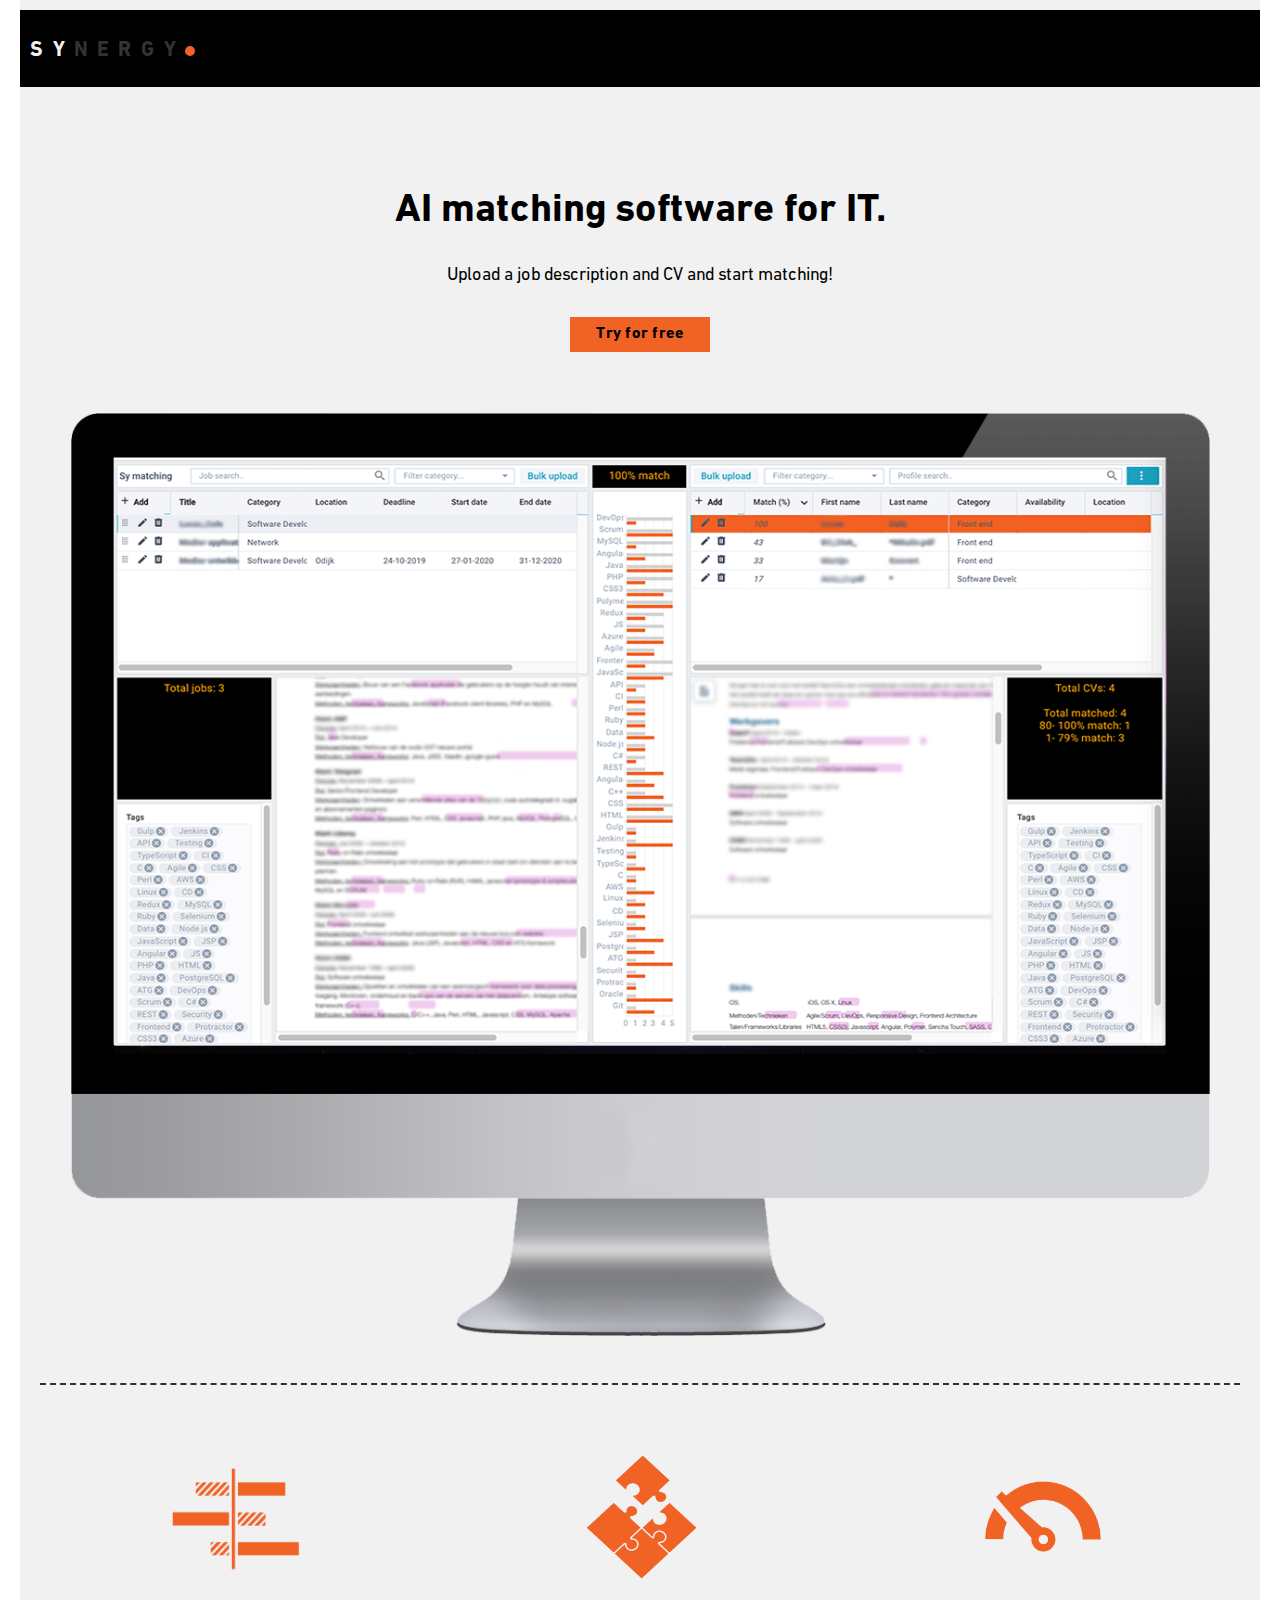
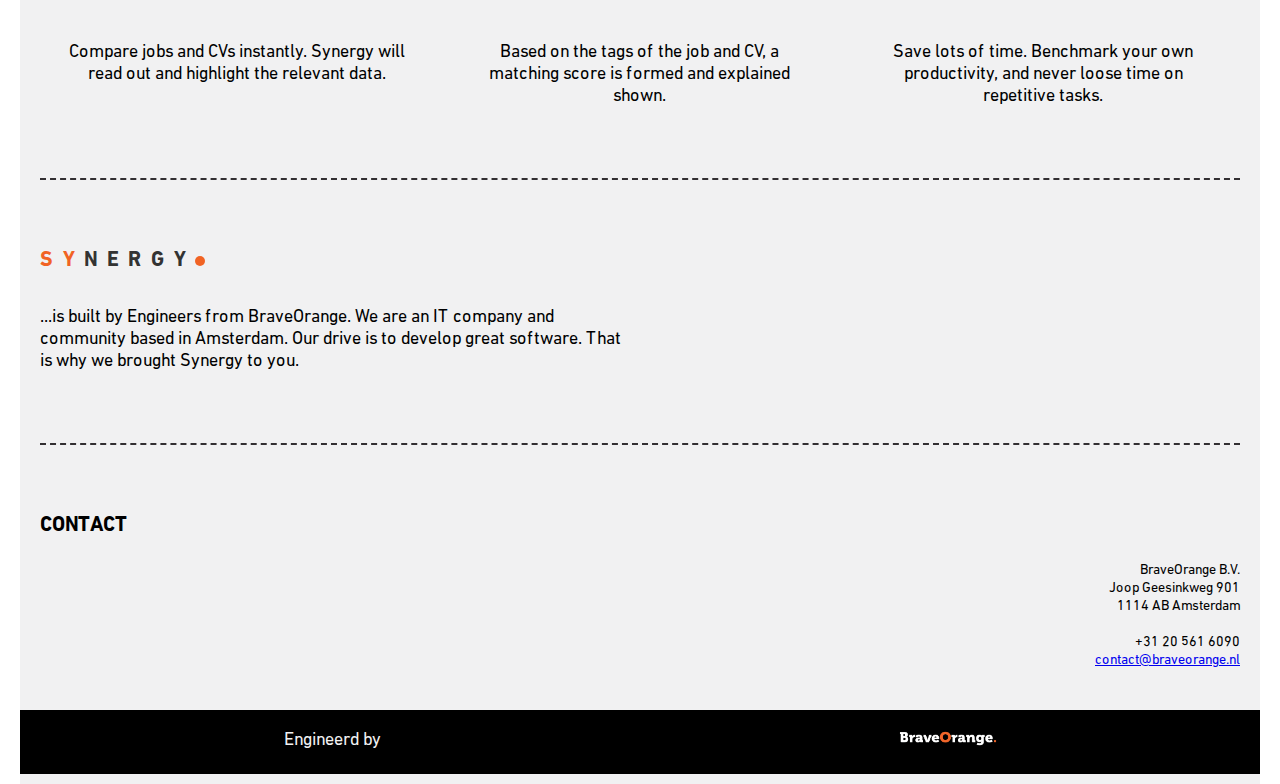
==== sy/index.html @ ae3a1daa "initial landing page" ====
<!DOCTYPE html>
<html lang="en">

<head>
    <title>Sy</title>
    <meta charset="UTF-8"/>
    <meta name="viewport" content="width=device-width, initial-scale=1">
    <link rel="stylesheet" href="style/style.css"/>
</head>

<body>

<div class="content">

    <header>
        <div class="synergy"><span>sy</span>nergy</div>
    </header>

    <main>
        <section>
            <h1>AI matching software for IT.</h1>
            <p>Upload a job description and CV and start matching!</p>
            <p>
                <button>Try for free</button>
            </p>
            <p>
                <img src="image/preview.png" alt="preview">
            </p>
        </section>

        <hr>

        <section class="grid">
            <div>
                <img src="image/compare.png" alt="compare">
                <span>Compare jobs and CVs instantly. Synergy will read out and highlight the relevant data.</span>
            </div>
            <div>
                <img src="image/match.png" alt="match">
                <span>Based on the tags of the job and CV, a matching score is formed and explained shown.</span>
            </div>
            <div>
                <img src="image/benchmark.png" alt="benchmark">
                <span>Save lots of time. Benchmark your own productivity, and never loose time on repetitive tasks.</span>
            </div>
        </section>

        <hr>

        <section class="last">
            <div>
                <div class="synergy"><span class="orange">sy</span>nergy</div>
                <p>...is built by Engineers from BraveOrange. We are an IT company and community based in Amsterdam. Our drive is to develop
                    great software. That is why we brought Synergy to you.</p>
            </div>
            <div></div>
        </section>

        <hr>

        <section class="contact">
            <h1>contact</h1>
            <div>
                BraveOrange B.V.<br>
                Joop Geesinkweg 901<br>
                1114 AB Amsterdam<br>
                <br>
                +31 20 561 6090<br>
                <a href="mailto:contact@braveorange.nl">contact@braveorange.nl</a>
            </div>
        </section>

    </main>

    <footer>
        <div>Engineerd by</div>
        <div><img src="image/logo.png" alt="BraveOrange logo"></div>
    </footer>
</div>


</body>
</html>
---- sy/style/style.css ----
@font-face {
    font-family: 'DIN Next LT Pro';
    src: url('../fonts/DINNextLTPro-Regular.woff2') format('woff2'),
    url('../fonts/DINNextLTPro-Regular.woff') format('woff');
    font-weight: normal;
    font-style: normal;
}

@font-face {
    font-family: 'DIN Next LT Pro-Bold';
    src: url('../fonts/DINNextLTPro-Bold.woff2') format('woff2'),
    url('../fonts/DINNextLTPro-Bold.woff') format('woff');
    font-weight: bold;
    font-style: normal;
}

body {
    background-color: white;
    padding: 0;
    margin: 0;
}

body .content {
    width: 1200px;
    margin: auto;
    padding: 10px 20px;
    background-color: rgb(241, 241, 242);
    font-family: "DIN Next LT Pro", serif;
    font-size: 18px;
    text-align: center;
}

header, footer {
    margin: 0 -20px;
    padding: 20px 10px;
    color: rgb(241, 241, 242);
    background-color: black;
}

footer {
    display: grid;
    grid-template-columns: repeat(2, 1fr);
    grid-column-gap: 10px;
}

footer img {
    width: 100px;
}

.synergy {
    font-family: "DIN Next LT Pro-Bold", serif;
    font-size: 30px;
    letter-spacing: 10px;
    font-variant-caps: small-caps;
    text-align: left;
    color: #333333;
}

.synergy span {
    color: rgb(241, 241, 242);
}


.synergy span.orange {
    color: #f16324;
}

.synergy::after {
    content: "\A";
    width: 10px;
    height: 10px;
    border-radius: 50%;
    background: #f16324;
    display: inline-block;
}

main {
    margin-top: 100px;
}

main section {
    margin: 60px 0 40px 0;
}

main section h1 {
    font-family: "DIN Next LT Pro-Bold", serif;
    font-size: 40px;
    font-weight: bold;
}

main section p {
    margin: 30px 0;
}

img {
    width: 95%;
}

.grid {
    display: grid;
    grid-template-columns: repeat(3, 1fr);
    grid-column-gap: 10px;
}

.grid img {
    height: 160px;
    width: 180px;
}

.grid div span {
    display: block;
    margin: 30px 16px;
    padding: 0 10px;
}

section.last {
    text-align: left;
    display: grid;
    grid-template-columns: repeat(2, 1fr);
    grid-column-gap: 10px;
}

section.contact h1 {
    font-size: 30px;
    text-align: left;
    font-variant-caps: small-caps;
}

section.contact div {
    text-align: right;
    font-size: 14px;
}

button {
    background-color: #f16324;
    border: none;
    color: black;
    padding: 8px 26px;
    margin-bottom: 30px;
    text-align: center;
    text-decoration: none;
    display: inline-block;
    font-family: "DIN Next LT Pro-Bold", serif;
    font-size: 16px;
    cursor: pointer;
}

button:hover {
    opacity: 0.8;
}

hr {
    margin: 30px 0;
    border: 0 none;
    border-top: 2px dashed #322f32;
    background: none;
    height: 0;
}
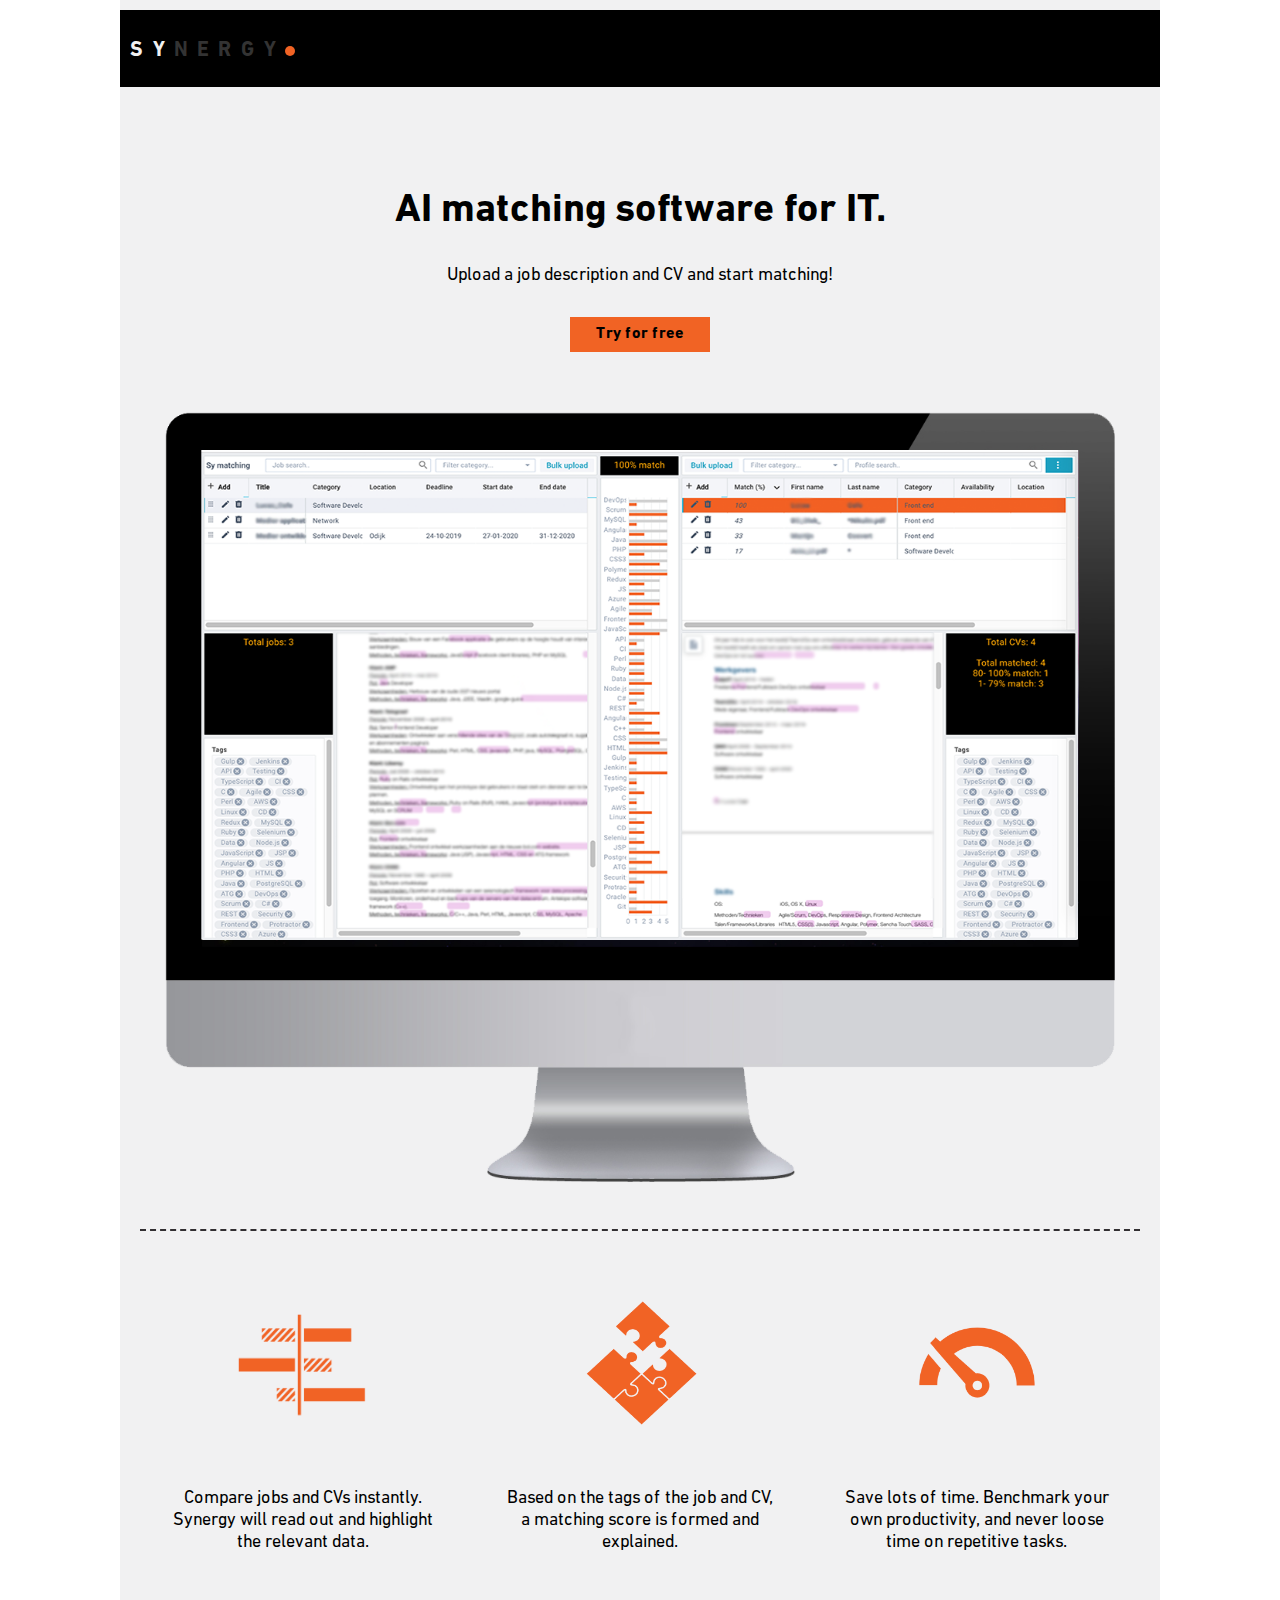
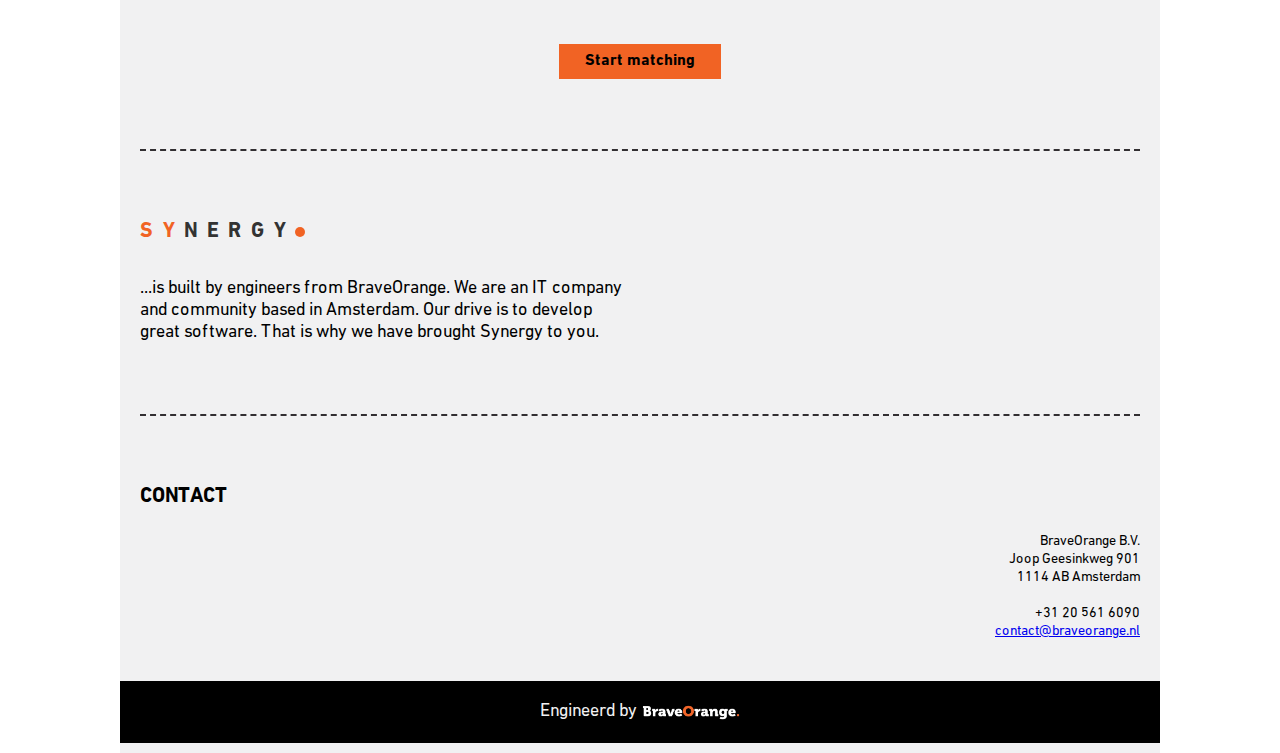
==== commit 4c534ca0: "landing page" ====
--- a/sy/index.html
+++ b/sy/index.html
@@ -21,7 +21,7 @@
             <h1>AI matching software for IT.</h1>
             <p>Upload a job description and CV and start matching!</p>
             <p>
-                <button>Try for free</button>
+                <a href="mailto:contact@braveorange.nl?subject=Synergy demo request" class="button">Try for free</a>
             </p>
             <p>
                 <img src="image/preview.png" alt="preview">
@@ -37,7 +37,7 @@
             </div>
             <div>
                 <img src="image/match.png" alt="match">
-                <span>Based on the tags of the job and CV, a matching score is formed and explained shown.</span>
+                <span>Based on the tags of the job and CV, a matching score is formed and explained.</span>
             </div>
             <div>
                 <img src="image/benchmark.png" alt="benchmark">
@@ -45,13 +45,18 @@
             </div>
         </section>
 
+        <section>
+            <a href="mailto:contact@braveorange.nl?subject=Synergy demo request" class="button">Start matching</a>
+        </section>
+
         <hr>
 
         <section class="last">
             <div>
                 <div class="synergy"><span class="orange">sy</span>nergy</div>
-                <p>...is built by Engineers from BraveOrange. We are an IT company and community based in Amsterdam. Our drive is to develop
-                    great software. That is why we brought Synergy to you.</p>
+                <p>...is built by engineers from BraveOrange. We are an IT company and community based in Amsterdam. Our
+                    drive is to develop
+                    great software. That is why we have brought Synergy to you.</p>
             </div>
             <div></div>
         </section>
--- a/sy/style/style.css
+++ b/sy/style/style.css
@@ -21,7 +21,7 @@
 }
 
 body .content {
-    width: 1200px;
+    max-width: 1000px;
     margin: auto;
     padding: 10px 20px;
     background-color: rgb(241, 241, 242);
@@ -37,13 +37,12 @@
     background-color: black;
 }
 
-footer {
-    display: grid;
-    grid-template-columns: repeat(2, 1fr);
-    grid-column-gap: 10px;
+footer div {
+    display: inline-block;
 }
 
 footer img {
+    margin-bottom: -5px;
     width: 100px;
 }
 
@@ -131,7 +130,7 @@
     font-size: 14px;
 }
 
-button {
+.button {
     background-color: #f16324;
     border: none;
     color: black;
@@ -145,7 +144,7 @@
     cursor: pointer;
 }
 
-button:hover {
+.button:hover {
     opacity: 0.8;
 }
 
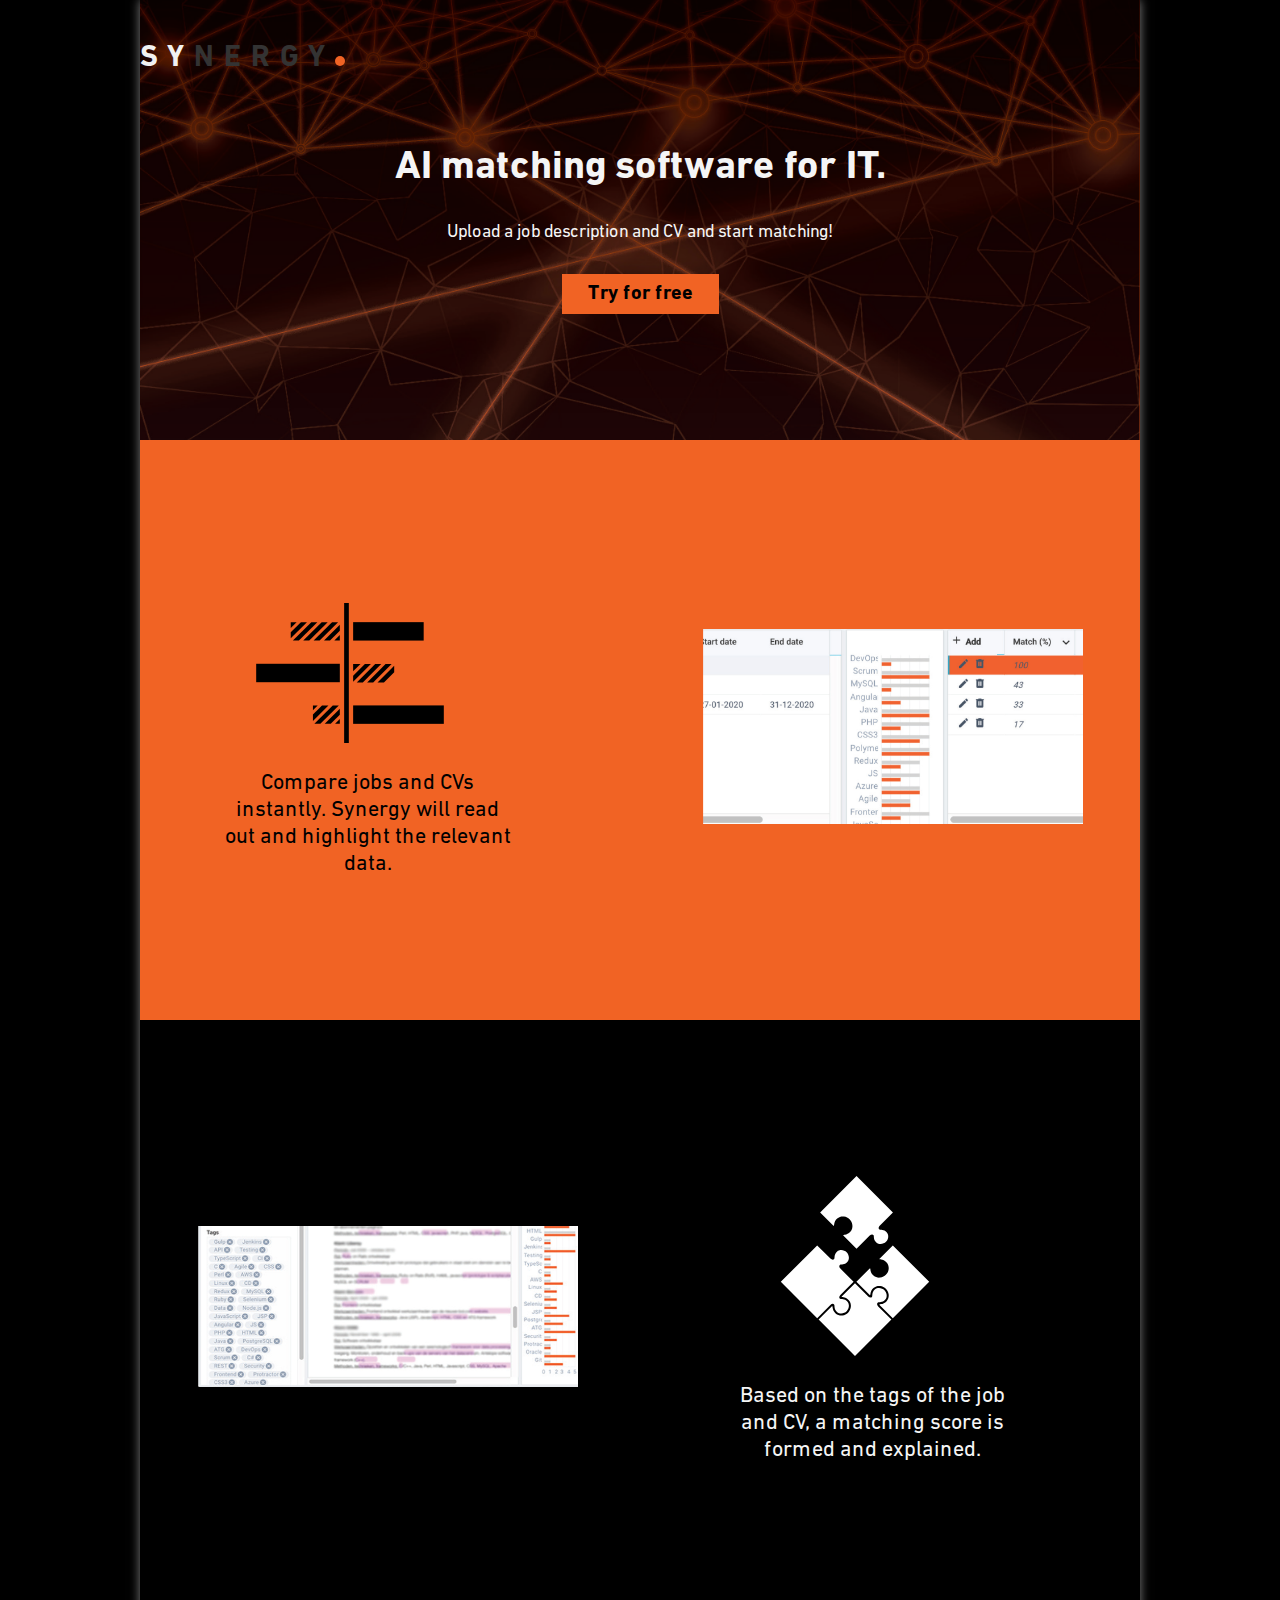
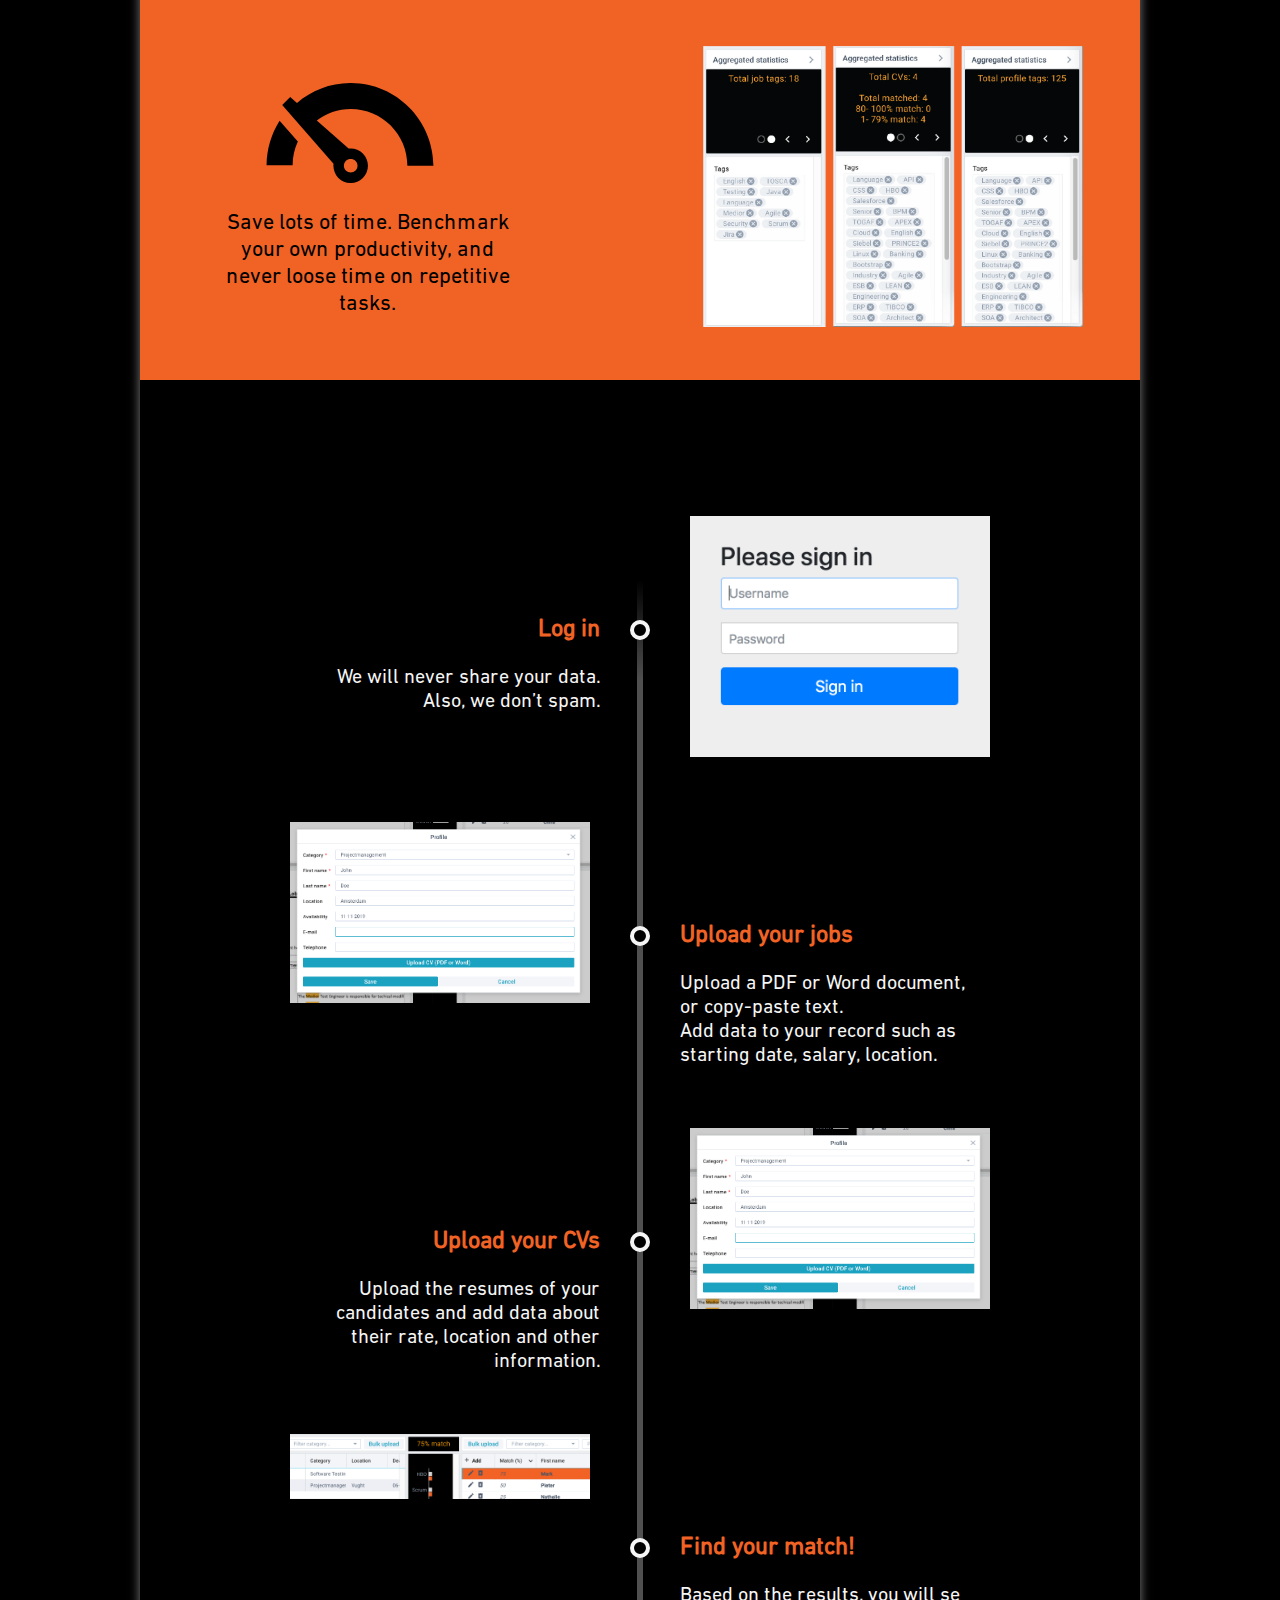
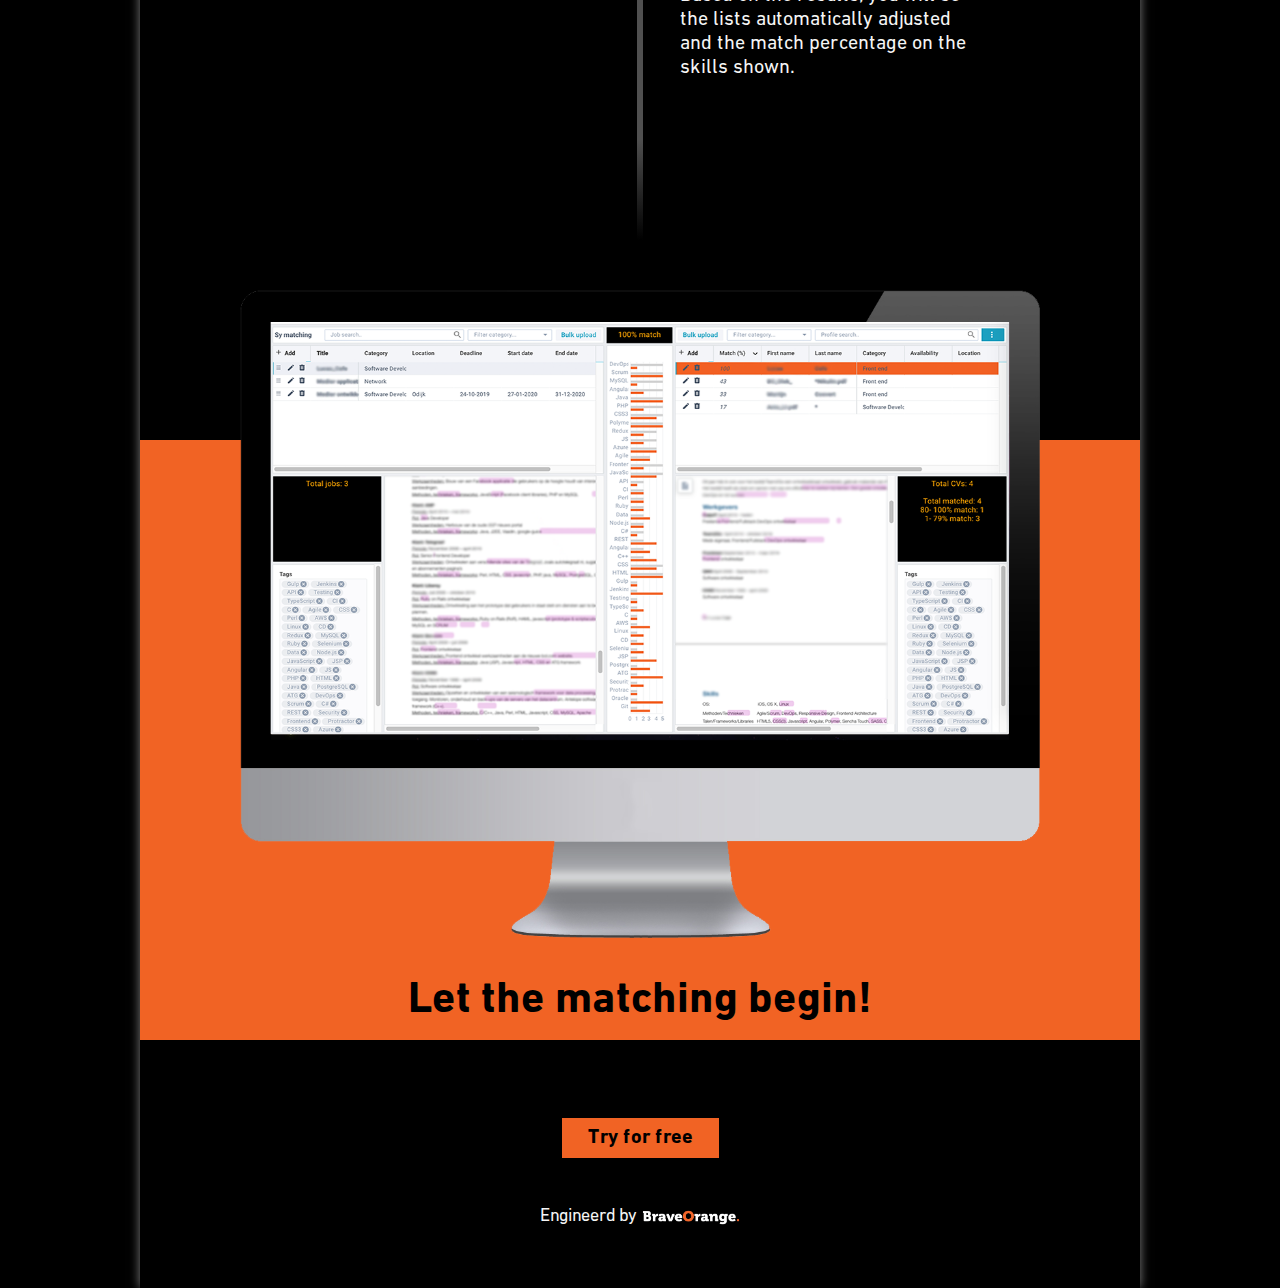
==== commit 19b25888: "new landing page" ====
--- a/sy/index.html
+++ b/sy/index.html
@@ -6,83 +6,113 @@
     <meta charset="UTF-8"/>
     <meta name="viewport" content="width=device-width, initial-scale=1">
     <link rel="stylesheet" href="style/style.css"/>
+    <link rel="stylesheet" href="style/timeline.css"/>
 </head>
 
 <body>
 
+
 <div class="content">
 
-    <header>
-        <div class="synergy"><span>sy</span>nergy</div>
-    </header>
+    <section class="section1 white">
+        <div class="synergy"><span>SY</span>NERGY</div>
+        <h1>AI matching software for IT.</h1>
+        <p>Upload a job description and CV and start matching!</p>
+        <p>
+            <a href="https://sy.braveorange.nl" class="button">Try for free</a>
+        </p>
+    </section>
 
-    <main>
-        <section>
-            <h1>AI matching software for IT.</h1>
-            <p>Upload a job description and CV and start matching!</p>
-            <p>
-                <a href="mailto:contact@braveorange.nl?subject=Synergy demo request" class="button">Try for free</a>
-            </p>
-            <p>
-                <img src="image/preview.png" alt="preview">
-            </p>
-        </section>
 
-        <hr>
+    <section class="section2 grid orange">
+        <div>
+            <img src="images/matching1_icon.svg" alt="compare" class="svg">
+            <span>Compare jobs and CVs instantly. Synergy will read out and highlight the relevant data.</span>
+        </div>
+        <div>
+            <img src="images/new.jpg" alt="compare">
+        </div>
+    </section>
 
-        <section class="grid">
-            <div>
-                <img src="image/compare.png" alt="compare">
-                <span>Compare jobs and CVs instantly. Synergy will read out and highlight the relevant data.</span>
+    <section class="section3 grid white">
+        <div>
+            <img src="images/highlighted-tags.jpg" alt="compare">
+        </div>
+        <div>
+            <img src="images/matching2_icon.svg" alt="compare" class="svg">
+            <span>Based on the tags of the job and CV, a matching score is formed and explained.</span>
+        </div>
+    </section>
+
+    <section class="section4 grid orange">
+        <div>
+            <img src="images/matching3_icon.svg" alt="compare" class="svg">
+            <span>Save lots of time. Benchmark your own productivity, and never loose time on repetitive tasks.</span>
+        </div>
+        <div>
+            <img src="images/aggregate-statistics-multiple.jpg" alt="compare">
+        </div>
+    </section>
+
+    <ul class="timeline">
+        <li>
+            <div class="direction-l">
+                <div class="flag-wrapper">
+                    <span class="flag">Log in</span>
+                    <span class="time-wrapper"><img src="images/sing-in.png" alt="sing-in"></span>
+                </div>
+                <div class="desc">We will never share your data.<br>Also, we don’t spam.</div>
             </div>
-            <div>
-                <img src="image/match.png" alt="match">
-                <span>Based on the tags of the job and CV, a matching score is formed and explained.</span>
+        </li>
+        <li>
+            <div class="direction-r">
+                <div class="flag-wrapper">
+                    <span class="flag">Upload your jobs</span>
+                    <span class="time-wrapper"><img src="images/profile-form.png" alt="profile-form"></span>
+                </div>
+                <div class="desc">Upload a PDF or Word document, or copy-paste text.<br>Add data to your record such as
+                    starting date, salary, location.
+                </div>
             </div>
-            <div>
-                <img src="image/benchmark.png" alt="benchmark">
-                <span>Save lots of time. Benchmark your own productivity, and never loose time on repetitive tasks.</span>
+        </li>
+        <li>
+            <div class="direction-l">
+                <div class="flag-wrapper">
+                    <span class="flag">Upload your CVs</span>
+                    <span class="time-wrapper"><img src="images/profile-form.png" alt="profile-form"></span>
+                </div>
+                <div class="desc">Upload the resumes of your candidates and add data about their rate, location and
+                    other information.
+                </div>
             </div>
-        </section>
+        </li>
+        <li>
+            <div class="direction-r">
+                <div class="flag-wrapper">
+                    <span class="flag">Find your match!</span>
+                    <span class="time-wrapper"><img src="images/match-score.png" alt="match-score"></span>
+                </div>
+                <div class="desc">Based on the results, you will se the lists automatically adjusted and the match
+                    percentage on the skills shown.
+                </div>
+            </div>
+        </li>
+    </ul>
 
-        <section>
-            <a href="mailto:contact@braveorange.nl?subject=Synergy demo request" class="button">Start matching</a>
-        </section>
+    <section class="section5 orange">
+        <img src="images/mac.png" alt="mac">
+        <h1>Let the matching begin!</h1>
+    </section>
 
-        <hr>
+    <footer class="white">
+        <p>
+            <a href="https://sy.braveorange.nl" class="button">Try for free</a>
+        </p>
+        <div>Engineerd by</div>
+        <div><img src="../images/logo.png" alt="BraveOrange logo"></div>
+    </footer>
 
-        <section class="last">
-            <div>
-                <div class="synergy"><span class="orange">sy</span>nergy</div>
-                <p>...is built by engineers from BraveOrange. We are an IT company and community based in Amsterdam. Our
-                    drive is to develop
-                    great software. That is why we have brought Synergy to you.</p>
-            </div>
-            <div></div>
-        </section>
-
-        <hr>
-
-        <section class="contact">
-            <h1>contact</h1>
-            <div>
-                BraveOrange B.V.<br>
-                Joop Geesinkweg 901<br>
-                1114 AB Amsterdam<br>
-                <br>
-                +31 20 561 6090<br>
-                <a href="mailto:contact@braveorange.nl">contact@braveorange.nl</a>
-            </div>
-        </section>
-
-    </main>
-
-    <footer>
-        <div>Engineerd by</div>
-        <div><img src="image/logo.png" alt="BraveOrange logo"></div>
-    </footer>
 </div>
-
 
 </body>
 </html>
--- a/sy/style/style.css
+++ b/sy/style/style.css
@@ -15,26 +15,94 @@
 }
 
 body {
-    background-color: white;
     padding: 0;
     margin: 0;
+    background-color: black;
 }
 
 body .content {
     max-width: 1000px;
     margin: auto;
-    padding: 10px 20px;
-    background-color: rgb(241, 241, 242);
     font-family: "DIN Next LT Pro", serif;
     font-size: 18px;
+    box-shadow: 0 0 10px gray;
+}
+
+section span {
+    text-align: center;
+    margin-left: -40px;
+}
+
+.section1 {
+    background-image: url("../images/cover_background.png");
+    background-position: center;
+    background-repeat: no-repeat;
+    background-size: cover;
+    height: 440px;
     text-align: center;
 }
 
-header, footer {
-    margin: 0 -20px;
-    padding: 20px 10px;
-    color: rgb(241, 241, 242);
+.section1 h1 {
+    font-family: "DIN Next LT Pro-Bold", serif;
+    font-size: 40px;
+    font-weight: bold;
+}
+
+.section1 p {
+    margin: 30px 0;
+}
+
+.section2 {
+    height: 380px;
+    padding: 100px 0;
+}
+
+.section2 .svg {
+    height: 140px;
+    margin: 20px;
+}
+
+.section3 {
     background-color: black;
+    height: 380px;
+    padding: 100px 0;
+}
+
+.section3 .svg {
+    height: 180px;
+    margin: 20px;
+}
+
+.section4 {
+    height: 380px;
+}
+
+.section4 .svg {
+    height: 100px;
+    margin: 20px;
+}
+
+.section5 {
+    margin-top: 200px;
+    height: 600px;
+    text-align: center;
+}
+
+.section5 img {
+    margin-top: -150px;
+    width: 80%;
+}
+
+.section5 h1 {
+    font-family: "DIN Next LT Pro-Bold", serif;
+    font-size: 44px;
+    font-weight: bold;
+    text-align: center;
+}
+
+footer {
+    text-align: center;
+    padding: 60px 0;
 }
 
 footer div {
@@ -47,6 +115,7 @@
 }
 
 .synergy {
+    padding: 40px;
     font-family: "DIN Next LT Pro-Bold", serif;
     font-size: 30px;
     letter-spacing: 10px;
@@ -58,7 +127,6 @@
 .synergy span {
     color: rgb(241, 241, 242);
 }
-
 
 .synergy span.orange {
     color: #f16324;
@@ -73,63 +141,6 @@
     display: inline-block;
 }
 
-main {
-    margin-top: 100px;
-}
-
-main section {
-    margin: 60px 0 40px 0;
-}
-
-main section h1 {
-    font-family: "DIN Next LT Pro-Bold", serif;
-    font-size: 40px;
-    font-weight: bold;
-}
-
-main section p {
-    margin: 30px 0;
-}
-
-img {
-    width: 95%;
-}
-
-.grid {
-    display: grid;
-    grid-template-columns: repeat(3, 1fr);
-    grid-column-gap: 10px;
-}
-
-.grid img {
-    height: 160px;
-    width: 180px;
-}
-
-.grid div span {
-    display: block;
-    margin: 30px 16px;
-    padding: 0 10px;
-}
-
-section.last {
-    text-align: left;
-    display: grid;
-    grid-template-columns: repeat(2, 1fr);
-    grid-column-gap: 10px;
-}
-
-section.contact h1 {
-    font-size: 30px;
-    text-align: left;
-    font-variant-caps: small-caps;
-}
-
-section.contact div {
-    text-align: right;
-    font-size: 14px;
-}
-
 .button {
     background-color: #f16324;
     border: none;
@@ -140,7 +151,7 @@
     text-decoration: none;
     display: inline-block;
     font-family: "DIN Next LT Pro-Bold", serif;
-    font-size: 16px;
+    font-size: 20px;
     cursor: pointer;
 }
 
@@ -148,10 +159,28 @@
     opacity: 0.8;
 }
 
-hr {
-    margin: 30px 0;
-    border: 0 none;
-    border-top: 2px dashed #322f32;
-    background: none;
-    height: 0;
+.grid {
+    display: grid;
+    grid-template-columns: repeat(auto-fit, minmax(400px, 1fr));
+    grid-column-gap: 10px;
+    justify-items: center;
+    align-items: center;
 }
+
+.grid img {
+    width: 380px;
+}
+
+.grid div span {
+    display: block;
+    padding: 0 120px;
+    font-size: 22px;
+}
+
+.white {
+    color: whitesmoke;
+}
+
+.orange {
+    background-color: #f16324;
+}
--- a/sy/style/timeline.css
+++ b/sy/style/timeline.css
@@ -0,0 +1,120 @@
+.timeline {
+    position: relative;
+    width: 660px;
+    padding: 1em 0;
+    list-style-type: none;
+    margin: 200px auto 0;
+}
+
+.timeline:before {
+    position: absolute;
+    left: 50%;
+    top: 0;
+    content: ' ';
+    display: block;
+    width: 6px;
+    height: 100%;
+    margin-left: -3px;
+    background: rgb(80, 80, 80);
+    background: -moz-linear-gradient(top, rgba(80, 80, 80, 0) 0%, rgb(80, 80, 80) 8%, rgb(80, 80, 80) 92%, rgba(80, 80, 80, 0) 100%);
+    background: -webkit-gradient(linear, left top, left bottom, color-stop(0%, rgba(30, 87, 153, 1)), color-stop(100%, rgba(125, 185, 232, 1)));
+    background: -webkit-linear-gradient(top, rgba(80, 80, 80, 0) 0%, rgb(80, 80, 80) 8%, rgb(80, 80, 80) 92%, rgba(80, 80, 80, 0) 100%);
+    background: -o-linear-gradient(top, rgba(80, 80, 80, 0) 0%, rgb(80, 80, 80) 8%, rgb(80, 80, 80) 92%, rgba(80, 80, 80, 0) 100%);
+    background: -ms-linear-gradient(top, rgba(80, 80, 80, 0) 0%, rgb(80, 80, 80) 8%, rgb(80, 80, 80) 92%, rgba(80, 80, 80, 0) 100%);
+    background: linear-gradient(to bottom, rgba(80, 80, 80, 0) 0%, rgb(80, 80, 80) 8%, rgb(80, 80, 80) 92%, rgba(80, 80, 80, 0) 100%);
+    z-index: 5;
+}
+
+.timeline li {
+    padding: 1em 0;
+}
+
+.timeline li:after {
+    content: "";
+    display: block;
+    height: 0;
+    clear: both;
+    visibility: hidden;
+}
+
+.direction-l {
+    position: relative;
+    width: 300px;
+    float: left;
+    text-align: right;
+}
+
+.direction-r {
+    position: relative;
+    width: 300px;
+    float: right;
+}
+
+.flag-wrapper {
+    position: relative;
+    display: inline-block;
+    text-align: center;
+}
+
+.flag {
+    color: #f16324;
+    position: relative;
+    display: inline;
+    padding: 6px 10px;
+    font-weight: 600;
+    text-align: left;
+    font-size: 24px;
+}
+
+.direction-l .flag:before,
+.direction-r .flag:before {
+    position: absolute;
+    top: 50%;
+    right: -40px;
+    content: ' ';
+    display: block;
+    width: 12px;
+    height: 12px;
+    margin-top: -10px;
+    background: black;
+    border-radius: 10px;
+    border: 4px solid whitesmoke;
+    z-index: 10;
+}
+
+.direction-r .flag:before {
+    left: -40px;
+}
+
+.time-wrapper {
+    height: 300px;
+    margin-top: -100px;
+    margin-bottom: 100px
+}
+
+.time-wrapper img {
+    width: 300px;
+    margin-bottom: 50px;
+}
+
+.direction-l .time-wrapper {
+    float: right;
+    margin-right: -380px;
+}
+
+.direction-r .time-wrapper {
+    float: left;
+    margin-left: -380px;
+}
+
+.desc {
+    color: whitesmoke;
+    font-size: 20px;
+    margin-top: -250px;
+    margin-left: 10px;
+    height: 220px;
+}
+
+.direction-l .desc {
+    margin-right: 10px;
+}
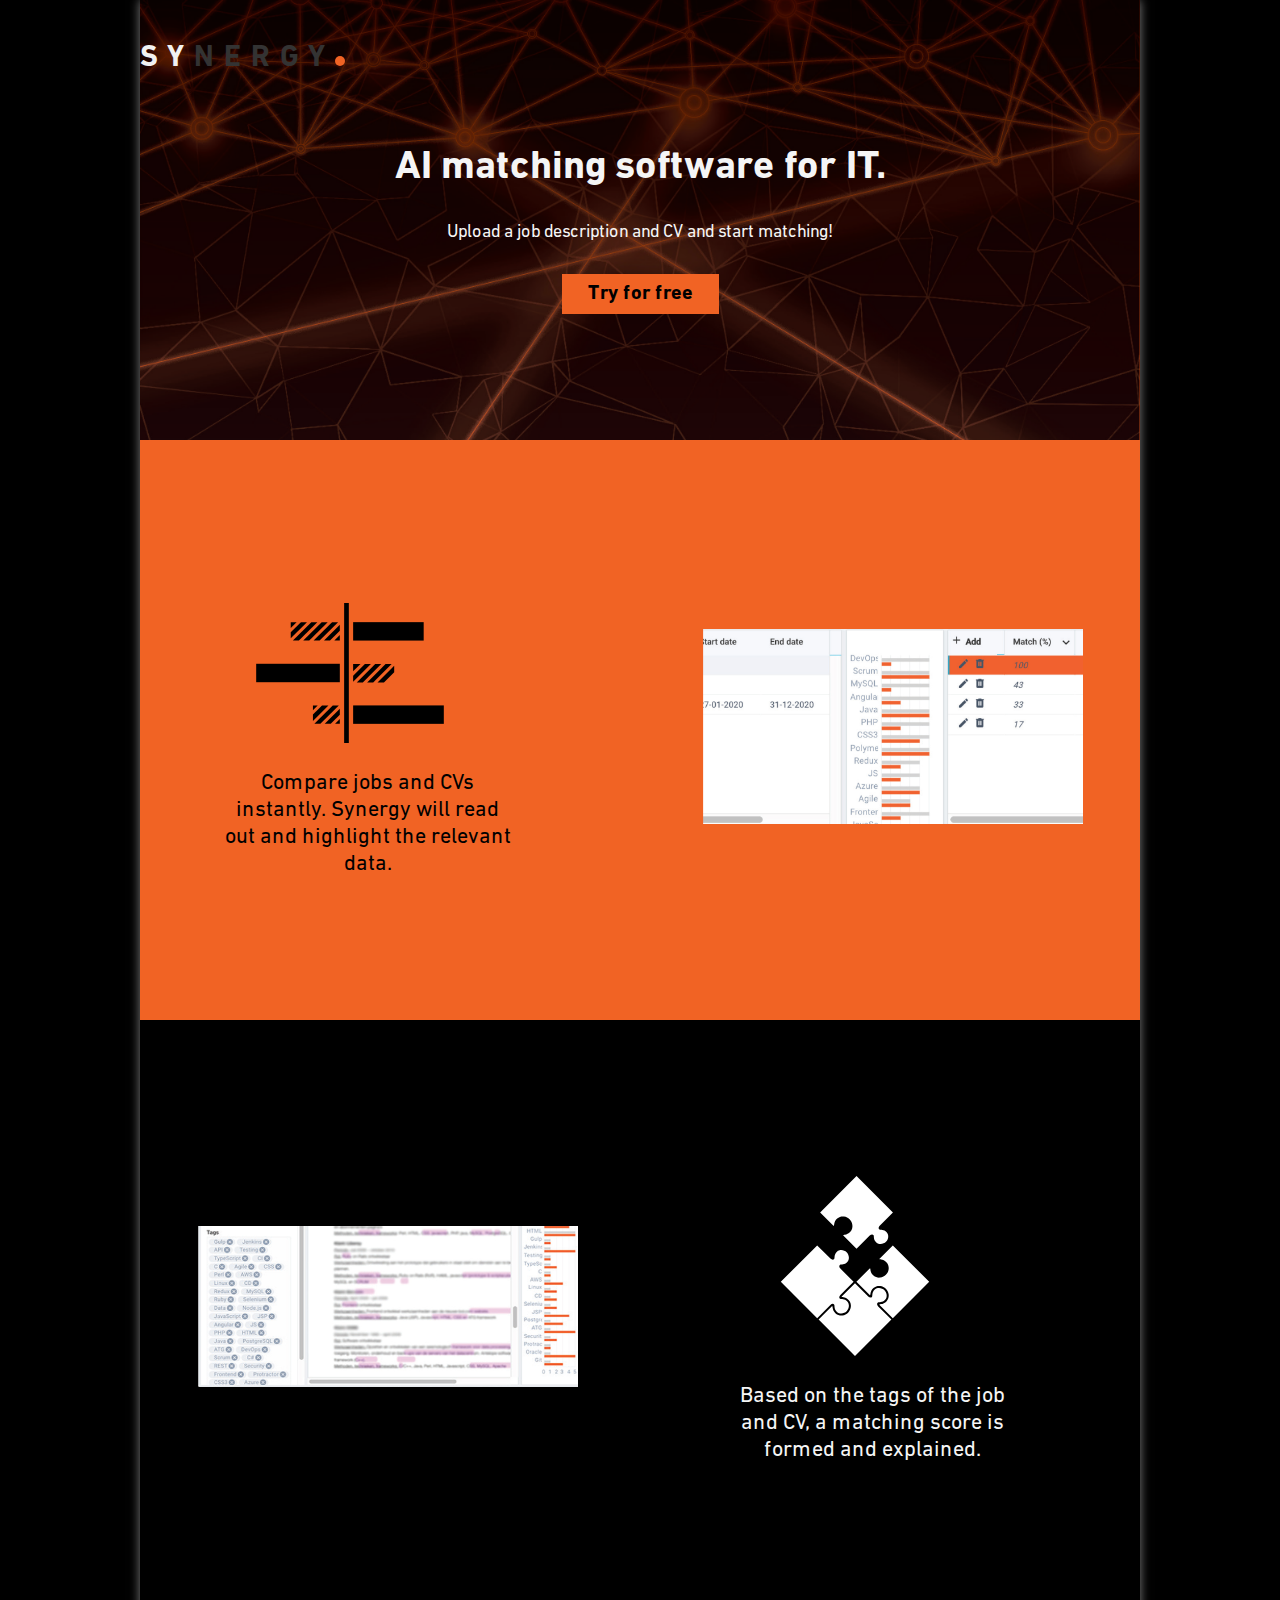
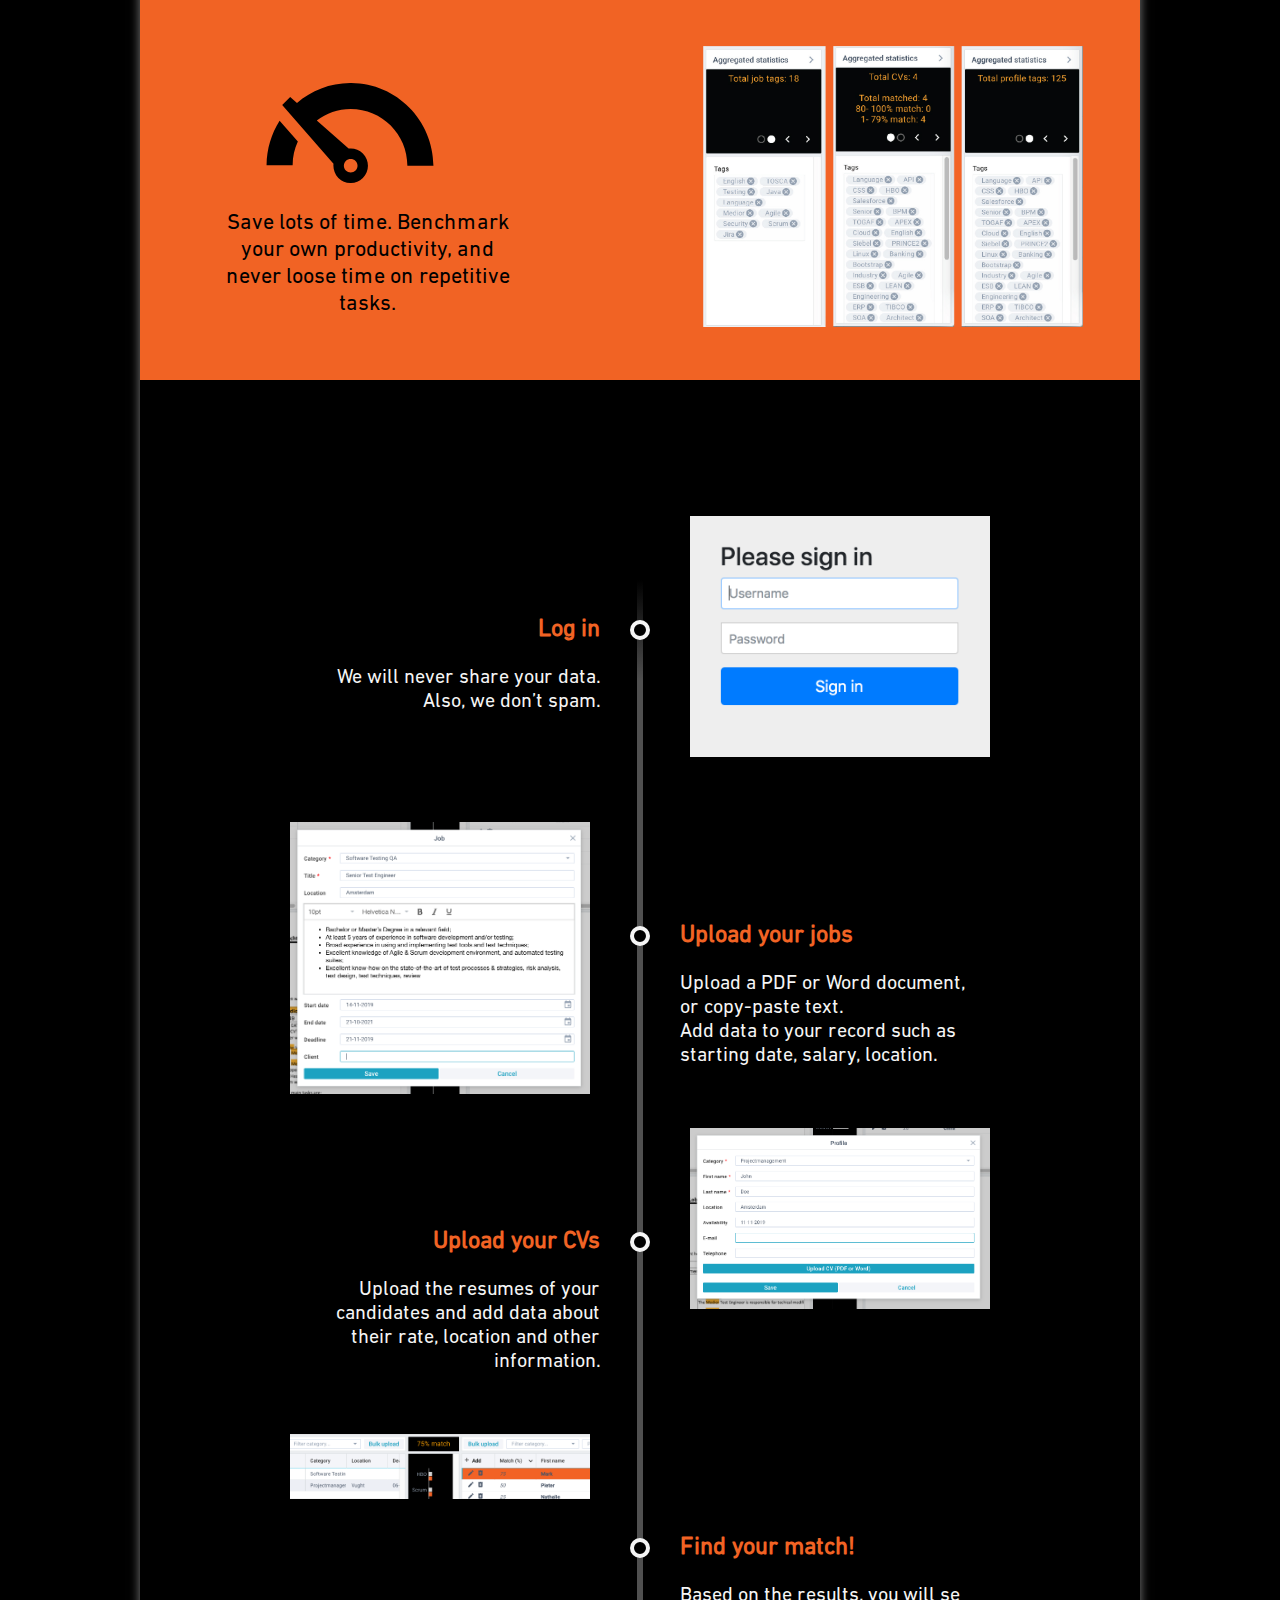
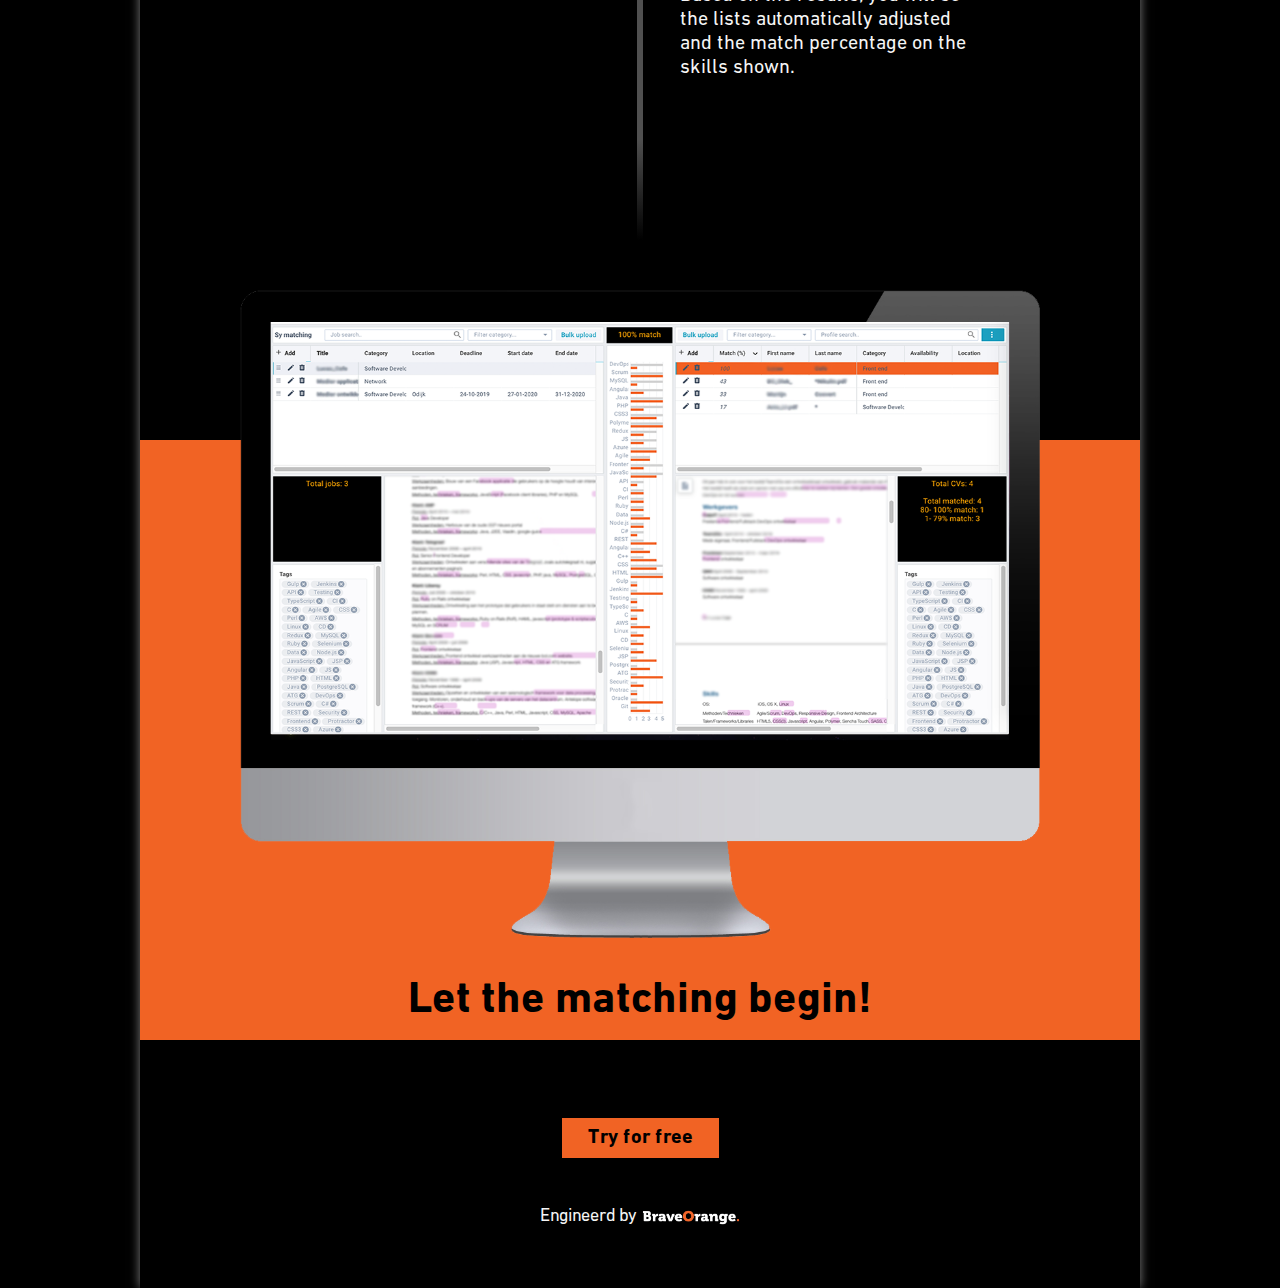
==== commit ac49aa04: "new landing page" ====
--- a/sy/index.html
+++ b/sy/index.html
@@ -10,7 +10,6 @@
 </head>
 
 <body>
-
 
 <div class="content">
 
@@ -68,7 +67,7 @@
             <div class="direction-r">
                 <div class="flag-wrapper">
                     <span class="flag">Upload your jobs</span>
-                    <span class="time-wrapper"><img src="images/profile-form.png" alt="profile-form"></span>
+                    <span class="time-wrapper"><img src="images/job-form.png" alt="profile-form"></span>
                 </div>
                 <div class="desc">Upload a PDF or Word document, or copy-paste text.<br>Add data to your record such as
                     starting date, salary, location.
